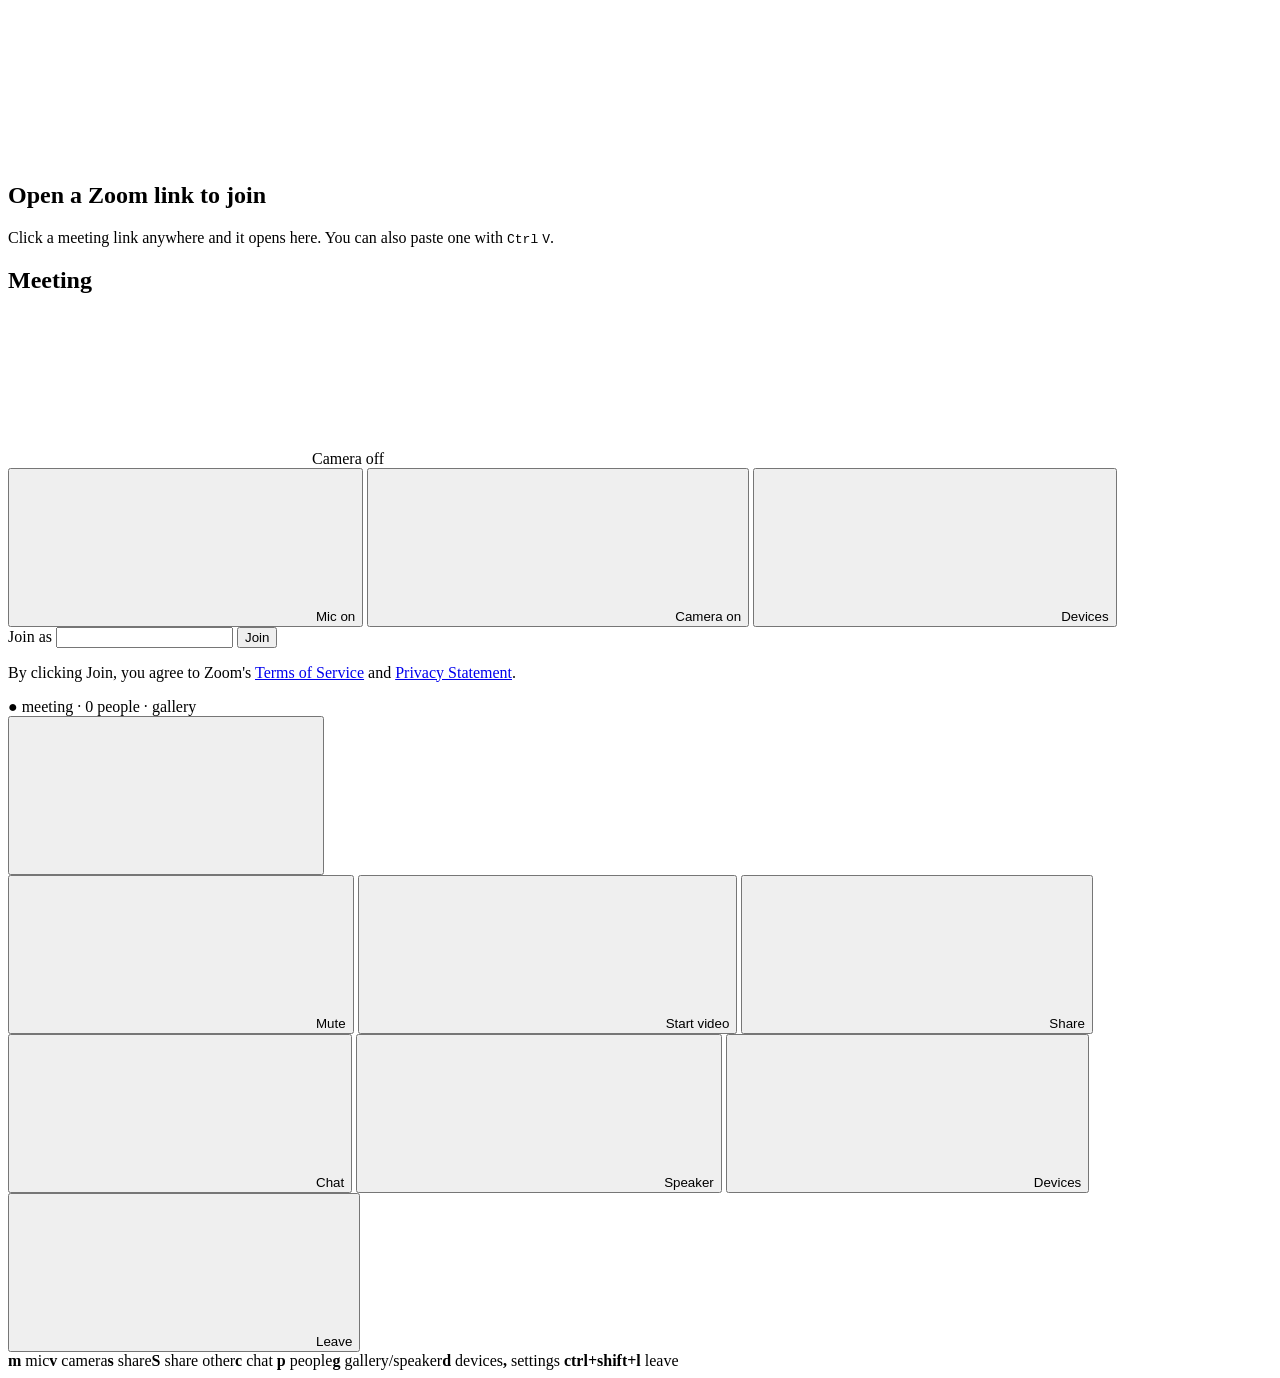
==== ui/index.html @ ef4e831a "Initial commit" ====
<!doctype html>
<html lang="en">
<head>
<meta charset="utf-8">
<meta name="viewport" content="width=device-width, initial-scale=1">
<title>Penguin for Zoom</title>
<link rel="stylesheet" href="/style.css">
</head>
<body data-screen="idle" data-style="standard">

<!-- Zoom's own rendering (component view). Our UI floats around it. -->
<div id="zoomRoot" aria-label="Meeting video"></div>

<!-- ============ No link yet ============ -->
<section id="idle" class="screen">
  <div class="idle-box">
    <svg class="icon big" data-icon="video" aria-hidden="true"></svg>
    <h1>Open a Zoom link to join</h1>
    <p class="dim">Click a meeting link anywhere and it opens here. You can also paste one with <kbd>Ctrl</kbd> <kbd>V</kbd>.</p>
  </div>
</section>

<!-- ============ Join ============ -->
<section id="join" class="screen">
  <div class="join-box">
    <header class="join-head">
      <h1 id="joinTitle">Meeting</h1>
      <span id="joinSub" class="dim"></span>
    </header>
    <div class="preview">
      <video id="previewVideo" autoplay muted playsinline></video>
      <span id="previewOff" class="dim">Camera off</span>
      <button id="previewResume" class="ghost" data-action="preview-resume" hidden>Show preview</button>
      <div class="meter" aria-label="Microphone level"><i></i><i></i><i></i><i></i><i></i></div>
    </div>
    <div class="row-buttons">
      <button class="tile" id="joinMic" data-action="join-mic" aria-pressed="true"><svg class="icon" data-icon="mic" aria-hidden="true"></svg><span>Mic on</span></button>
      <button class="tile" id="joinCam" data-action="join-cam" aria-pressed="true"><svg class="icon" data-icon="video" aria-hidden="true"></svg><span>Camera on</span></button>
      <button class="tile" data-action="devices" aria-expanded="false"><svg class="icon" data-icon="sliders" aria-hidden="true"></svg><span>Devices</span></button>
    </div>
    <form id="joinForm" class="join-row">
      <label class="name-field">Join as <input id="joinName" autocomplete="off" spellcheck="false" required></label>
      <button class="primary" type="submit" id="joinBtn">Join</button>
    </form>
    <p class="legal">By clicking Join, you agree to Zoom's <a href="https://www.zoom.com/en/trust/terms/" target="_blank" rel="noopener">Terms of Service</a> and <a href="https://www.zoom.com/en/trust/privacy/privacy-statement/" target="_blank" rel="noopener">Privacy Statement</a>.</p>
  </div>
</section>

<!-- ============ In meeting: overlays ============ -->
<div id="meeting" class="screen">
  <!-- keyboard style: status line -->
  <div class="kb-status mono">
    <span><span class="accent">●</span> <span id="kbTopic">meeting</span> · <span id="kbCount">0</span> people · <span id="kbView">gallery</span></span>
    <span class="kb-flags"><span id="kbMic"></span><span id="kbCam"></span><span id="kbChat"></span></span>
  </div>

  <div id="toast" class="toast" role="alert" hidden></div>

  <!-- Zoom's Active Apps Notifier must stay visible: opens Zoom's own panel. -->
  <button id="aan" class="aan" data-action="aan" aria-label="See apps that are accessing your meeting content" title="Apps accessing this meeting">
    <svg class="icon" data-icon="apps" aria-hidden="true"></svg>
  </button>

  <!-- side panel: chat + people -->
  <aside id="panel" class="panel" aria-label="Chat and people" hidden>
    <div class="panel-head">
      <div class="seg" role="tablist">
        <button role="tab" data-action="tab-chat" id="tabChat" aria-selected="true">Chat</button>
        <button role="tab" data-action="tab-people" id="tabPeople" aria-selected="false">People</button>
      </div>
      <button class="icon-btn" data-action="panel-close" aria-label="Close panel"><svg class="icon" data-icon="x" aria-hidden="true"></svg></button>
    </div>
    <div id="chatView" class="chat">
      <div id="chatList" class="chat-list"><p class="dim center" id="chatEmpty">No messages yet</p></div>
      <!-- Zoom's required chat notice: persistent, above the text field. -->
      <div class="notice">
        <button class="notice-btn" data-action="notice" aria-expanded="false" id="noticeBtn">
          <svg class="icon" data-icon="info" aria-hidden="true"></svg><span id="noticeText">Who can see your messages?</span>
        </button>
        <div class="notice-pop" id="noticePop" role="dialog" aria-label="Who can see your messages" hidden>
          <p id="noticeBody1">Everyone in the meeting can see and save your messages with Everyone, and can share them with apps and others.</p>
          <p>Only you and those you chat with can save your direct messages and share them with apps and others.</p>
        </div>
      </div>
      <form id="chatForm" class="composer">
        <input id="chatInput" placeholder="Message everyone" aria-label="Message" autocomplete="off">
        <button class="icon-btn" type="submit" aria-label="Send"><svg class="icon" data-icon="send" aria-hidden="true"></svg></button>
      </form>
    </div>
    <ul id="peopleList" class="people" hidden></ul>
  </aside>

  <!-- standard style: control bar -->
  <nav id="pill" class="pill" aria-label="Meeting controls">
    <button data-action="mute" id="btnMute"><svg class="icon" data-icon="mic" aria-hidden="true"></svg><span>Mute</span></button>
    <button data-action="video" id="btnVideo"><svg class="icon" data-icon="video" aria-hidden="true"></svg><span>Start video</span></button>
    <button data-action="share" id="btnShare"><svg class="icon" data-icon="share" aria-hidden="true"></svg><span>Share</span></button>
    <button data-action="share-change" id="btnShareChange" title="Share a different screen or window (Shift+S)" hidden><svg class="icon" data-icon="swap" aria-hidden="true"></svg><span>Change</span></button>
    <button data-action="chat" id="btnChat"><svg class="icon" data-icon="chat" aria-hidden="true"></svg><span>Chat</span><i class="dot" hidden></i></button>
    <button data-action="layout" id="btnLayout"><svg class="icon" data-icon="speaker" aria-hidden="true"></svg><span>Speaker</span></button>
    <button data-action="devices" id="btnDevices" aria-expanded="false"><svg class="icon" data-icon="sliders" aria-hidden="true"></svg><span>Devices</span></button>
    <span class="sep"></span>
    <button data-action="leave" class="leave"><svg class="icon" data-icon="leave" aria-hidden="true"></svg><span>Leave</span></button>
  </nav>

  <!-- keyboard style: key hints -->
  <div class="kb-keys mono">
    <span><b>m</b> mic</span><span><b>v</b> camera</span><span><b>s</b> share</span><span><b>S</b> share other</span><span><b>c</b> chat</span>
    <span><b>p</b> people</span><span><b>g</b> gallery/speaker</span><span><b>d</b> devices</span><span><b>,</b> settings</span>
    <span class="right"><b class="bad">ctrl+shift+l</b> leave</span>
  </div>
</div>

<!-- devices popover (join screen and meeting) -->
<div id="devices" class="popover" role="dialog" aria-label="Devices" hidden>
  <div class="dev-group"><div class="dev-head"><span>CAMERA</span></div><div id="devCams"></div></div>
  <div class="dev-group"><div class="dev-head"><span>MICROPHONE</span></div><div id="devMics"></div></div>
  <div class="dev-group"><div class="dev-head"><span>SPEAKERS</span><button class="link" data-action="test-sound">Play test sound</button></div><div id="devSpk"></div></div>
  <div class="dev-foot"><button class="link" data-action="settings">All settings</button></div>
</div>

<!-- ============ Settings ============ -->
<section id="settings" class="overlay" aria-label="Settings" hidden>
  <nav class="set-nav">
    <span class="set-title">Settings</span>
    <button class="ghost" data-action="settings-close">Done</button>
  </nav>
  <div class="set-main">
    <section>
      <h2>Interface style</h2>
      <p class="dim">Keyboard swaps the control bar for key hints. Every key works in both.</p>
      <div class="style-cards">
        <button class="style-card" data-action="style-standard" id="styleStandard">
          <span class="mini std"><i></i><i></i><b></b></span>
          <span class="style-name">Standard <em class="accent small">Default</em></span>
        </button>
        <button class="style-card" data-action="style-keyboard" id="styleKeyboard">
          <span class="mini kb mono"><u>● meeting · 24:07</u><i></i><i></i><u>m mic  v cam  d devices</u></span>
          <span class="style-name">Keyboard</span>
        </button>
      </div>
    </section>
    <section>
      <h2>When joining</h2>
      <div class="switch-row"><span><span>Join with microphone muted</span><span class="dim small">Unmute when you are ready</span></span><button role="switch" class="switch" data-setting="joinMuted" aria-label="Join with microphone muted"></button></div>
      <div class="switch-row"><span><span>Join with camera off</span><span class="dim small">The preview still shows before you join</span></span><button role="switch" class="switch" data-setting="joinCameraOff" aria-label="Join with camera off"></button></div>
      <div class="switch-row"><span><span>Hide controls when idle</span><span class="dim small">They come back when the mouse moves</span></span><button role="switch" class="switch" data-setting="hideIdle" aria-label="Hide controls when idle"></button></div>
      <div class="switch-row"><span><span>Follow the Omarchy theme</span><span class="dim small">Use the desktop colours</span></span><button role="switch" class="switch" data-setting="followTheme" aria-label="Follow the Omarchy theme"></button></div>
    </section>
    <section>
      <h2>From anywhere on the desktop</h2>
      <p class="dim">Add to <code>~/.config/hypr/bindings.lua</code>:</p>
      <pre class="mono">o.bind("SUPER + SHIFT + M", "Zoom: mute/unmute", "penguin-zoom --cmd mute-toggle")
o.bind("SUPER + SHIFT + L", "Zoom: leave meeting", "penguin-zoom --cmd leave")</pre>
    </section>
    <section>
      <h2>Account</h2>
      <div class="switch-row"><span><span id="acctLine">Not signed in</span><span class="dim small" id="acctHint"></span></span><button class="ghost" data-action="signin" id="acctBtn">Sign in</button></div>
    </section>
  </div>
</section>

<script src="/sdk/lib/vendor/react.min.js"></script>
<script src="/sdk/lib/vendor/react-dom.min.js"></script>
<script src="/sdk/lib/vendor/redux.min.js"></script>
<script src="/sdk/lib/vendor/redux-thunk.min.js"></script>
<script src="/sdk/lib/vendor/react-redux.min.js"></script>
<script src="/sdk/lib/vendor/lodash.min.js"></script>
<script src="/sdk/zoom-meeting-embedded-6.10.0.min.js"></script>
<script src="/screencast.js"></script>
<script src="/glue.js"></script>
<script type="module" src="/app.js"></script>
</body>
</html>
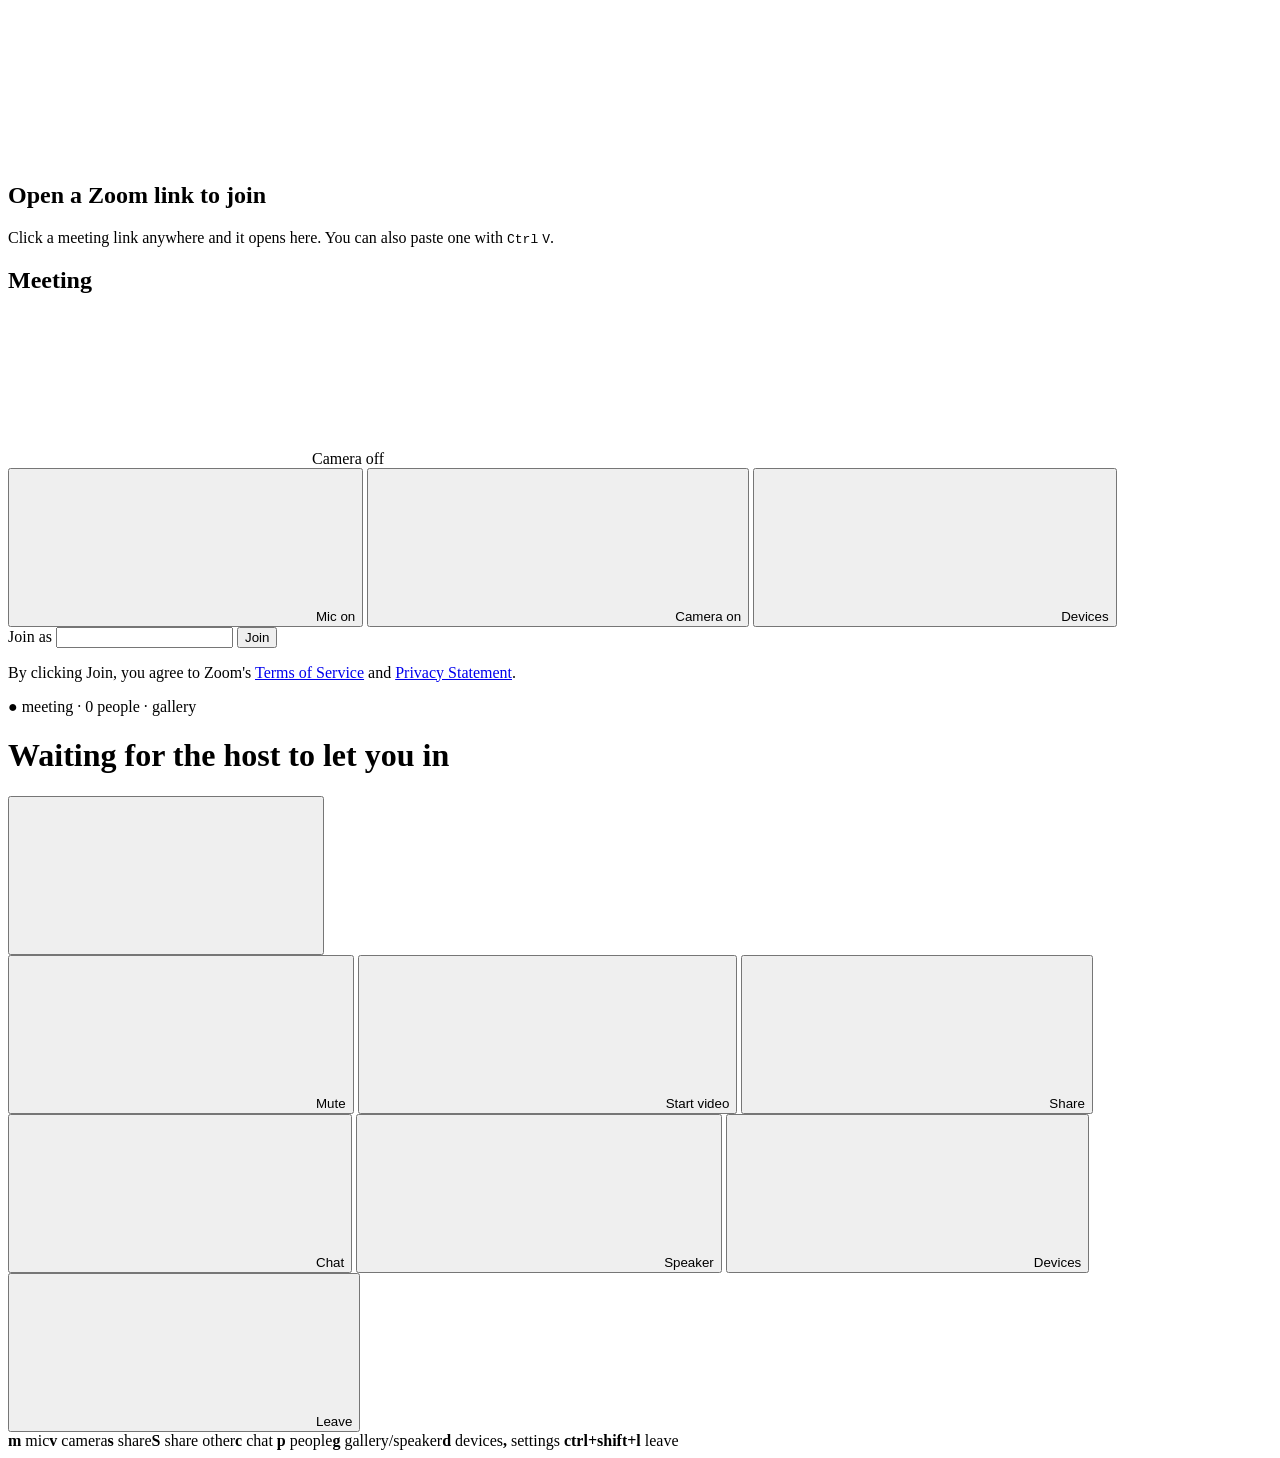
==== commit 9aaee353: "Camera, waiting-room and sign-in fixes; cage test runner - gst/camfix.c + build.rs: GStreamer tracer" ====
--- a/ui/index.html
+++ b/ui/index.html
@@ -55,6 +55,15 @@
   </div>
 
   <div id="toast" class="toast" role="alert" hidden></div>
+
+  <!-- Waiting room: shown until the host admits us (Zoom's own box is hidden). -->
+  <div id="waiting" class="waiting" role="status">
+    <div class="idle-box">
+      <div class="spinner" aria-hidden="true"></div>
+      <h1 id="waitingTitle">Waiting for the host to let you in</h1>
+      <p class="dim" id="waitingTopic"></p>
+    </div>
+  </div>
 
   <!-- Zoom's Active Apps Notifier must stay visible: opens Zoom's own panel. -->
   <button id="aan" class="aan" data-action="aan" aria-label="See apps that are accessing your meeting content" title="Apps accessing this meeting">
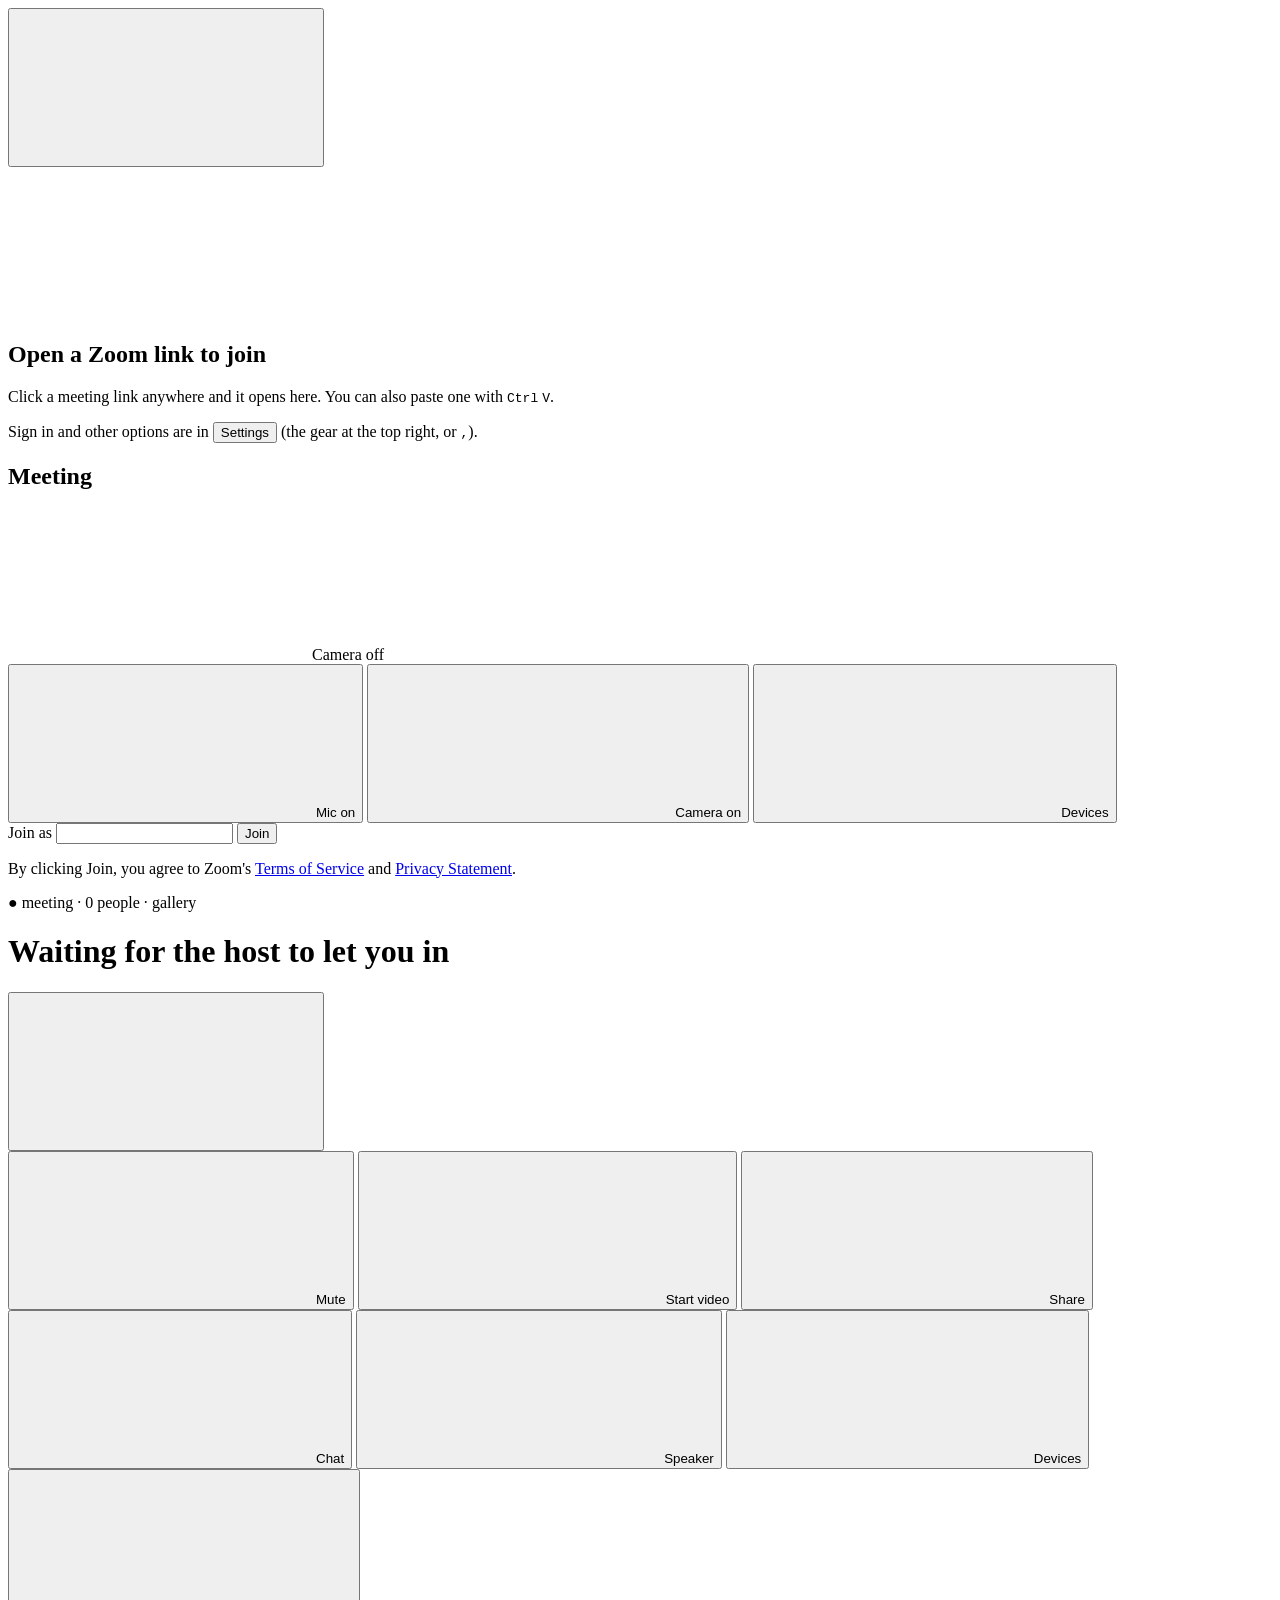
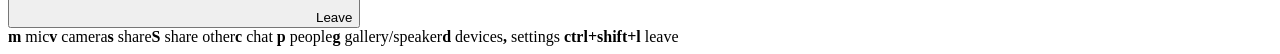
==== commit 4f8b9248: "Settings gear on every screen; sign-in hint on the start screen; https main redirect page Zoom rejec" ====
--- a/ui/index.html
+++ b/ui/index.html
@@ -11,12 +11,18 @@
 <!-- Zoom's own rendering (component view). Our UI floats around it. -->
 <div id="zoomRoot" aria-label="Meeting video"></div>
 
+<!-- Settings, reachable on every screen (also the , key). -->
+<button id="gear" class="gear" data-action="settings" aria-label="Settings" title="Settings (,)">
+  <svg class="icon" data-icon="gear" aria-hidden="true"></svg>
+</button>
+
 <!-- ============ No link yet ============ -->
 <section id="idle" class="screen">
   <div class="idle-box">
     <svg class="icon big" data-icon="video" aria-hidden="true"></svg>
     <h1>Open a Zoom link to join</h1>
     <p class="dim">Click a meeting link anywhere and it opens here. You can also paste one with <kbd>Ctrl</kbd> <kbd>V</kbd>.</p>
+    <p class="dim">Sign in and other options are in <button class="link" data-action="settings">Settings</button> (the gear at the top right, or <kbd>,</kbd>).</p>
   </div>
 </section>
 
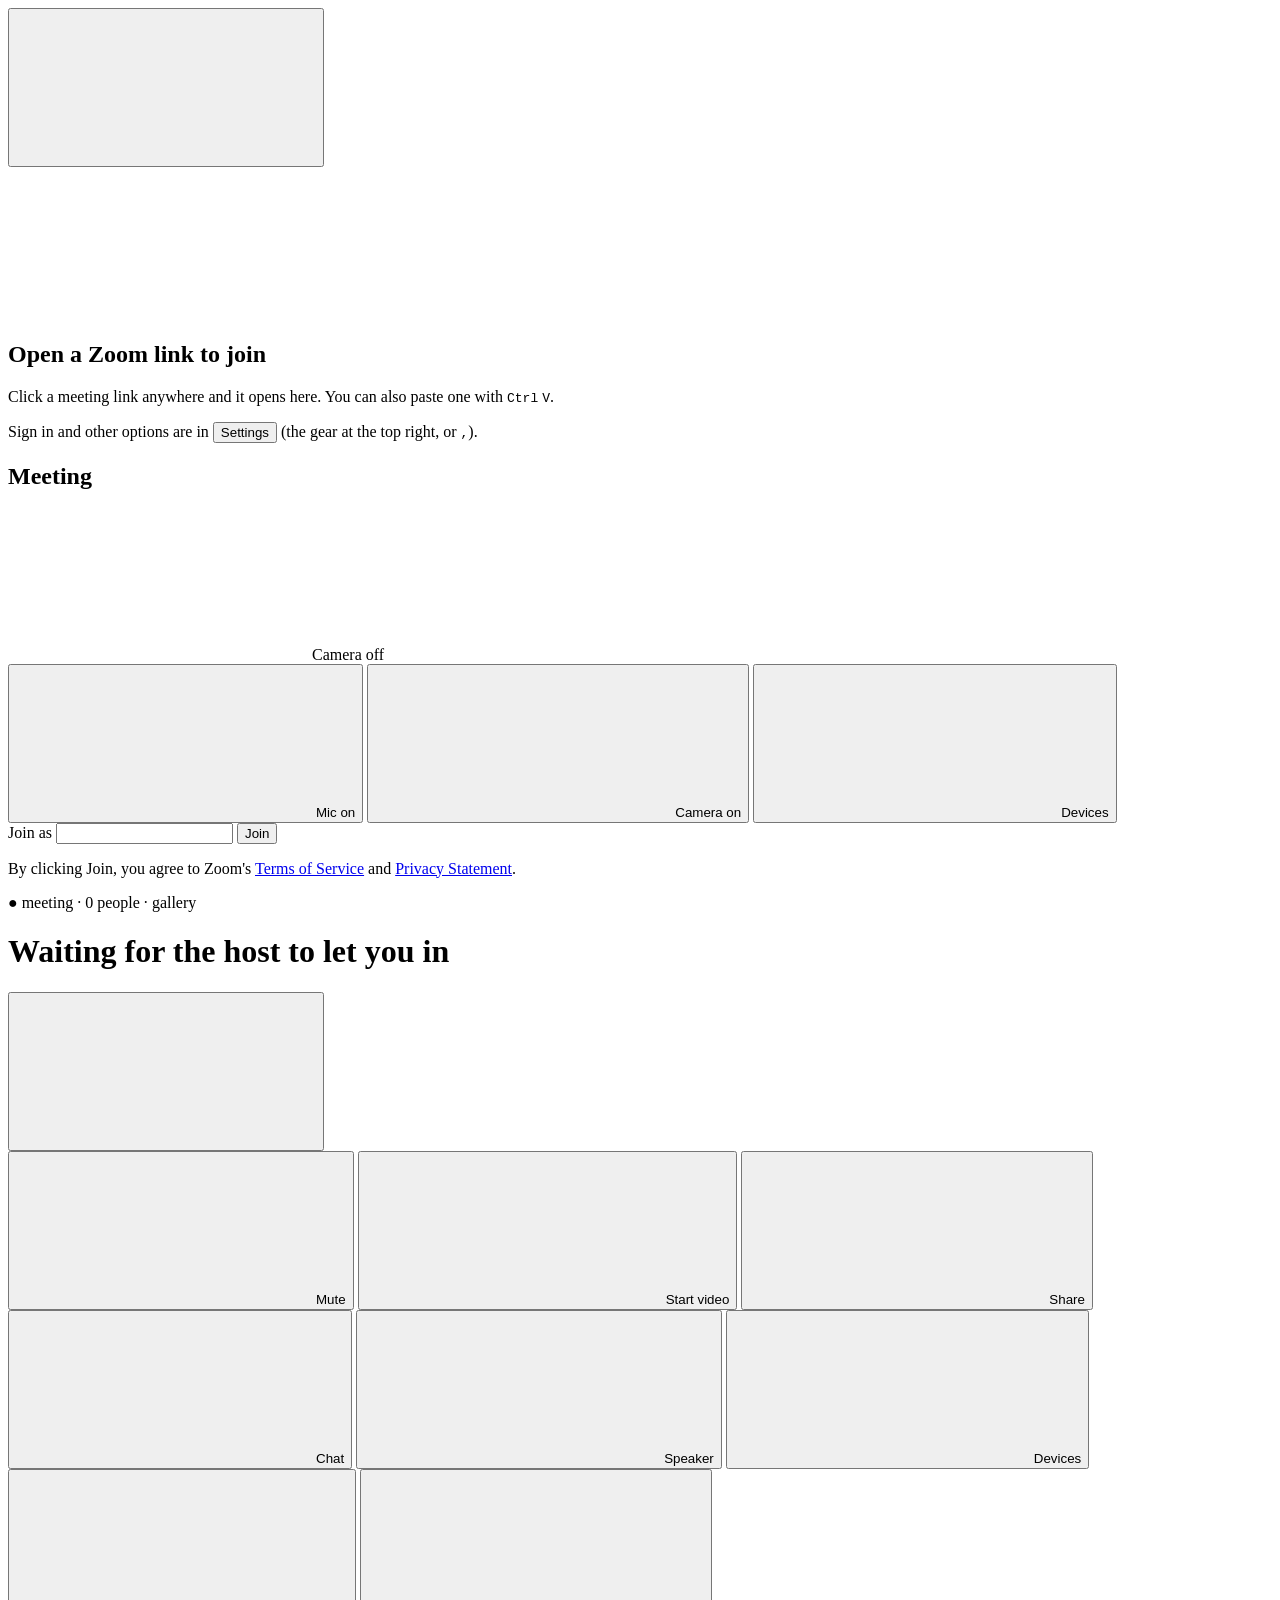
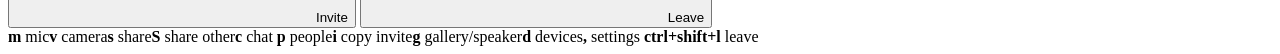
==== commit cfbcb56e: "Keep Zoom's floating windows clear of our controls; Invite button; one number spinner" ====
--- a/ui/index.html
+++ b/ui/index.html
@@ -22,6 +22,7 @@
     <svg class="icon big" data-icon="video" aria-hidden="true"></svg>
     <h1>Open a Zoom link to join</h1>
     <p class="dim">Click a meeting link anywhere and it opens here. You can also paste one with <kbd>Ctrl</kbd> <kbd>V</kbd>.</p>
+    <button class="primary" id="newMeeting" data-action="new-meeting" hidden>New meeting</button>
     <p class="dim">Sign in and other options are in <button class="link" data-action="settings">Settings</button> (the gear at the top right, or <kbd>,</kbd>).</p>
   </div>
 </section>
@@ -102,6 +103,7 @@
         <button class="icon-btn" type="submit" aria-label="Send"><svg class="icon" data-icon="send" aria-hidden="true"></svg></button>
       </form>
     </div>
+    <div id="inviteRow" class="invite" hidden><button class="link" data-action="copy-invite">Copy invite link</button><span id="inviteInfo" class="dim"></span></div>
     <ul id="peopleList" class="people" hidden></ul>
   </aside>
 
@@ -114,6 +116,8 @@
     <button data-action="chat" id="btnChat"><svg class="icon" data-icon="chat" aria-hidden="true"></svg><span>Chat</span><i class="dot" hidden></i></button>
     <button data-action="layout" id="btnLayout"><svg class="icon" data-icon="speaker" aria-hidden="true"></svg><span>Speaker</span></button>
     <button data-action="devices" id="btnDevices" aria-expanded="false"><svg class="icon" data-icon="sliders" aria-hidden="true"></svg><span>Devices</span></button>
+    <button data-action="copy-invite" id="btnInvite" title="Copy the invite link (i)"><svg class="icon" data-icon="link" aria-hidden="true"></svg><span>Invite</span></button>
+    <button data-action="breakout-manage" id="btnRooms" title="Breakout rooms (b)" hidden><svg class="icon" data-icon="rooms" aria-hidden="true"></svg><span>Rooms</span></button>
     <span class="sep"></span>
     <button data-action="leave" class="leave"><svg class="icon" data-icon="leave" aria-hidden="true"></svg><span>Leave</span></button>
   </nav>
@@ -121,7 +125,7 @@
   <!-- keyboard style: key hints -->
   <div class="kb-keys mono">
     <span><b>m</b> mic</span><span><b>v</b> camera</span><span><b>s</b> share</span><span><b>S</b> share other</span><span><b>c</b> chat</span>
-    <span><b>p</b> people</span><span><b>g</b> gallery/speaker</span><span><b>d</b> devices</span><span><b>,</b> settings</span>
+    <span><b>p</b> people</span><span><b>i</b> copy invite</span><span><b>g</b> gallery/speaker</span><span><b>d</b> devices</span><span id="kbRooms" hidden><b>b</b> rooms</span><span><b>,</b> settings</span>
     <span class="right"><b class="bad">ctrl+shift+l</b> leave</span>
   </div>
 </div>
@@ -160,13 +164,14 @@
       <div class="switch-row"><span><span>Join with microphone muted</span><span class="dim small">Unmute when you are ready</span></span><button role="switch" class="switch" data-setting="joinMuted" aria-label="Join with microphone muted"></button></div>
       <div class="switch-row"><span><span>Join with camera off</span><span class="dim small">The preview still shows before you join</span></span><button role="switch" class="switch" data-setting="joinCameraOff" aria-label="Join with camera off"></button></div>
       <div class="switch-row"><span><span>Hide controls when idle</span><span class="dim small">They come back when the mouse moves</span></span><button role="switch" class="switch" data-setting="hideIdle" aria-label="Hide controls when idle"></button></div>
-      <div class="switch-row"><span><span>Follow the Omarchy theme</span><span class="dim small">Use the desktop colours</span></span><button role="switch" class="switch" data-setting="followTheme" aria-label="Follow the Omarchy theme"></button></div>
+      <div class="switch-row"><span><span>Hide the apps notice</span><span class="dim small">Zoom's "Apps accessing content" icon and tip</span></span><button role="switch" class="switch" data-setting="hideAppsNotice" aria-label="Hide the apps notice"></button></div>
     </section>
     <section>
       <h2>From anywhere on the desktop</h2>
-      <p class="dim">Add to <code>~/.config/hypr/bindings.lua</code>:</p>
-      <pre class="mono">o.bind("SUPER + SHIFT + M", "Zoom: mute/unmute", "penguin-zoom --cmd mute-toggle")
-o.bind("SUPER + SHIFT + L", "Zoom: leave meeting", "penguin-zoom --cmd leave")</pre>
+      <p class="dim">To mute or leave while another window has focus, add keyboard shortcuts in your desktop's settings that run these commands:</p>
+      <pre class="mono">penguin-zoom --cmd mute-toggle
+penguin-zoom --cmd leave</pre>
+      <p class="dim"><kbd>F11</kbd> turns fullscreen on and off.</p>
     </section>
     <section>
       <h2>Account</h2>
